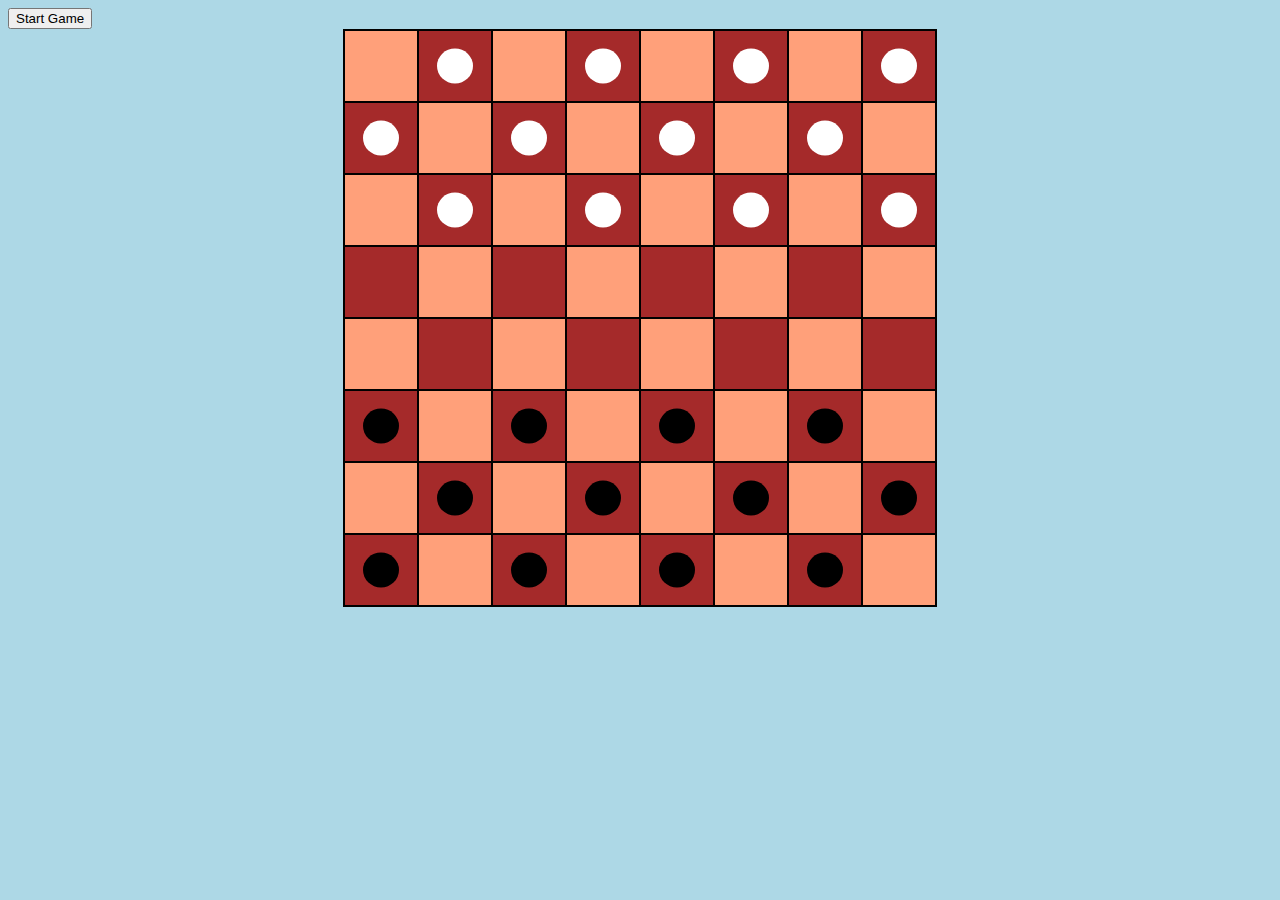
==== checkers/game.html @ bf5200de "hints" ====
<DOCTYPE html>
    <html>
        <head>
            <link  rel="stylesheet" href="style.css">
        </head>
        <button id="startGame" onclick="Start()">Start Game</button>
        <div id="winningStatus"></div>

        
        <table>
            <tr>
                <td class="Red"></td> 
            
                <td class="black" id="pc0" onclick="clickPiece('pc0','cell1')">O</td> 

                <td class="Red"></td>
                <td class="black" id="pc1" onclick="clickPiece('pc1','cell3')">O</td> 
                <td class="Red"></td> 
                <td class="black" id="pc2" onclick="clickPiece('pc2','cell5')">O</td> 
                <td class="Red"></td> 
                <td class="black" id="pc3" onclick="clickPiece('pc3','cell7')">O</td> 
    
            </tr>
            <tr>
                <td class="black" id="pc4" onclick="clickPiece('pc4','cell8')">O</td> 
                <td class="Red"></td> 
                <td class="black" id="pc5" onclick="clickPiece('pc5','cell10')">O</td> 
    
                <td class="Red"></td>
                <td class="black" id="pc6" onclick="clickPiece('pc6','cell12')">O</td> 
                <td class="Red"></td> 
                <td class="black" id="pc7" onclick="clickPiece('pc7','cell14')">O</td> 
                <td class="Red"></td>
            </tr>
            <tr>
                <td class="Red"></td> 
    
                <td class="black" id="pc8" onclick="clickPiece('pc8','cell17')">O</td> 
    
                <td class="Red"></td> 
                <td class="black" id="pc9" onclick="clickPiece('pc9','cell19')">O</td> 
                <td class="Red"></td> 
                <td class="black" id="pc10" onclick="clickPiece('pc10','cell21')">O</td>  
                <td class="Red"></td> 
                <td class="black" id="pc11" onclick="clickPiece('pc11','cell23')">O</td> 
            </tr>
            
            <tr>
                <td class="black" id="cell24" onclick="clickPiece('None','cell24')"></td> 
                <td class="Red"></td> 
                <td class="black" id="cell26" onclick="clickPiece('None','cell26')"></td>  
                <td class="Red"></td>
                <td class="black" id="cell28" onclick="clickPiece('None','cell28')"></td>  
                <td class="Red"></td>
                 <td class="black" id="cell30" onclick="clickPiece('None','cell30')"></td>  
                 <td class="Red"></td>
            </tr>
    
            <tr>
                <td class="Red"></td>
                 <td class="black" id="cell33" onclick="clickPiece('None','cell33')"></td>  
                 <td class="Red"></td> 
                 <td class="black" id="cell35" onclick="clickPiece('None','cell35')"></td> 
                <td class="Red"></td>
                 <td class="black" id="cell37" onclick="clickPiece('None','cell37')"></td>  
                 <td class="Red"></td>
                  <td class="black" id="cell39" onclick="clickPiece('None','cell39')"></td> 
            </tr>
            <!-- Red piece-->
            <tr>
                <td class="black" id="pc12" onclick="clickPiece('pc12','cell40')">X</td> 
                 <td class="Red"></td> 
                 <td class="black" id="pc13" onclick="clickPiece('pc13','cell42')">X</td> 
                  <td class="Red"></td>
                <td class="black" id="pc14" onclick="clickPiece('pc14','cell44')">X</td> 
                 <td class="Red"></td>
                  <td class="black" id="pc15" onclick="clickPiece('pc15','cell46')">X</td>  
                  <td class="Red"></td>
            </tr>
            
            <tr>
                <td class="Red"></td> 
                <td class="black" id="pc16" onclick="clickPiece('pc16','cell49')">X</td>  
                <td class="Red"></td>
                 <td class="black" id="pc17" onclick="clickPiece('pc17','cell51')">X</td> 
                <td class="Red"></td>
                 <td class="black" id="pc18" onclick="clickPiece('pc18','cell53')">X</td> 
                  <td class="Red"></td> 
                  <td class="black" id="pc19" onclick="clickPiece('pc19','cell55')">X</td> 
            </tr>
            <tr>
                <td class="black" id="pc20" onclick="clickPiece('pc20','cell56')">X</td>  
                <td class="Red"></td>
                 <td class="black" id="pc21" onclick="clickPiece('pc21','cell58')">X</td> 
                  <td class="Red"></td>
                <td class="black" id="pc22" onclick="clickPiece('pc22','cell60')">X</td> 
                 <td class="Red"></td> 
                 <td class="black" id="pc23" onclick="clickPiece('pc23','cell62')">X</td> 
                  <td class="Red"></td>
			</tr>
				  
        </table>
        <div id="Score">
        <div id="P1Score"></div> <div id="P2Score"></div>
    </div>
           
    <script src="Untitled-2.js"></script>
    
        
    </html>
---- checkers/style.css ----
table{
  background-color: #000000;
  margin-left: auto;
  margin-right: auto;
}
.Red{
    background-color: lightsalmon;
    width:70px;
    height:70px;

}
.black
{
    background-color: brown;
    width:50px;
    height:50px;
    color: blue;  
    text-align: center;
}

#pc0,#pc1,#pc2,#pc3,#pc4,#pc5,#pc6,#pc7,#pc8,#pc9,#pc10,#pc11 {
    position: relative;
  
  }
  
  #pc0::after,#pc1::after,#pc2::after,#pc3::after,#pc4::after,#pc5::after, 
  #pc6::after,#pc7::after,#pc8::after,#pc9::after,#pc10::after,#pc11::after
  {
    content: "";
   position: absolute;
    width: 50%;
    height: 50%;
    top: 50%;
    left: 50%;
    transform: translate(-50%, -50%);
    border-radius: 50%;
    background-color: white; /* we can remove this if we have the player choose a color*/
  
  }
  
  #pc0.clicked::after,#pc1.clicked::after,#pc2.clicked::after,#pc3.clicked::after,#pc4.clicked::after,#pc5.clicked::after,#pc6.clicked::after,
  #pc7.clicked::after,#pc8.clicked::after,#pc9.clicked::after,#pc10.clicked::after,#pc11.clicked::after
  {
    background-color: blue; /* identify when our piece has been clicked */
  }
  
  #pc0.king::after,#pc1.king::after,#pc2.king::after,#pc3.king::after,#pc4.king::after,#pc5.king::after, 
  #pc6.king::after,#pc7.king::after,#pc8.king::after,#pc9.king::after,#pc10.king::after,#pc11.king::after
  {
      background-color: Orange;
  }
  /* ----------------------------for player 2 pieces----------------------------------- */
  
#pc12,#pc13,#pc14,#pc15,#pc16,#pc17,#pc18,#pc19,#pc20,#pc21,#pc22,#pc23 {
  position: relative;

}

#pc12::after,#pc13::after,#pc14::after,#pc15::after,#pc16::after,#pc17::after, 
#pc18::after,#pc19::after,#pc20::after,#pc21::after,#pc22::after,#pc23::after
{
  content: "";
 position: absolute;
  width: 50%;
  height: 50%;
  top: 50%;
  left: 50%;
  transform: translate(-50%, -50%);
  border-radius: 50%;
  background-color: black; /* we can remove this if we have the player choose a color*/
  
}

#pc12.clicked::after,#pc13.clicked::after,#pc14.clicked::after,#pc15.clicked::after,#pc16.clicked::after, #pc17.clicked::after,
#pc18.clicked::after,#pc19.clicked::after,#pc20.clicked::after,#pc21.clicked::after,#pc22.clicked::after,#pc23.clicked::after
{
  background-color: purple; /* identify when our piece has been clicked */
}

#pc12.king::after,#pc13.king::after,#pc14.king::after,#pc15.king::after,#pc16.king::after,#pc17.king::after, 
#pc18.king::after,#pc19.king::after,#pc20.king::after,#pc21.king::after,#pc22.king::after,#pc23.king::after
{
    background-color: Orange;
}



#P1Score,#P2Score
{
  font-size: 35px;
  color: grey;
  margin-left: auto;

}
#winningStatus
{
  font-size: 50PX;
}


body{
  background-color: lightblue;
}










/* this is needed since non existen cell id will be created when pieces moved*/
[id^='cell']{
  position: relative;

}

/*this work the hints*/
#cell1.hint::after,
#cell2.hint::after,
#cell3.hint::after,
#cell4.hint::after,
#cell5.hint::after,
#cell6.hint::after,
#cell7.hint::after,
#cell8.hint::after,
#cell9.hint::after,
#cell10.hint::after,
#cell11.hint::after,
#cell12.hint::after,
#cell13.hint::after,
#cell14.hint::after,
#cell15.hint::after,
#cell16.hint::after,
#cell17.hint::after,
#cell18.hint::after,
#cell19.hint::after,
#cell20.hint::after,
#cell21.hint::after,
#cell22.hint::after,
#cell23.hint::after,
#cell24.hint::after,
#cell25.hint::after,
#cell26.hint::after,
#cell27.hint::after,
#cell28.hint::after,
#cell29.hint::after,
#cell30.hint::after,
#cell31.hint::after,
#cell32.hint::after,
#cell33.hint::after,
#cell34.hint::after,
#cell35.hint::after,
#cell36.hint::after,
#cell37.hint::after,
#cell38.hint::after,
#cell39.hint::after,
#cell40.hint::after,
#cell41.hint::after,
#cell42.hint::after,
#cell43.hint::after,
#cell44.hint::after,
#cell45.hint::after,
#cell46.hint::after,
#cell47.hint::after,
#cell48.hint::after,
#cell49.hint::after,
#cell50.hint::after,
#cell51.hint::after,
#cell52.hint::after,
#cell53.hint::after,
#cell54.hint::after,
#cell55.hint::after,
#cell56.hint::after,
#cell57.hint::after,
#cell58.hint::after,
#cell59.hint::after,
#cell60.hint::after,
#cell61.hint::after,
#cell62.hint::after,
#cell63.hint::after
{
  content: "";
 position: absolute;
  width: 50%;
  height: 50%;
  top: 50%;
  left: 50%;
  transform: translate(-50%, -50%);

  border-radius: 50%;
  border: solid chartreuse 5px;
}
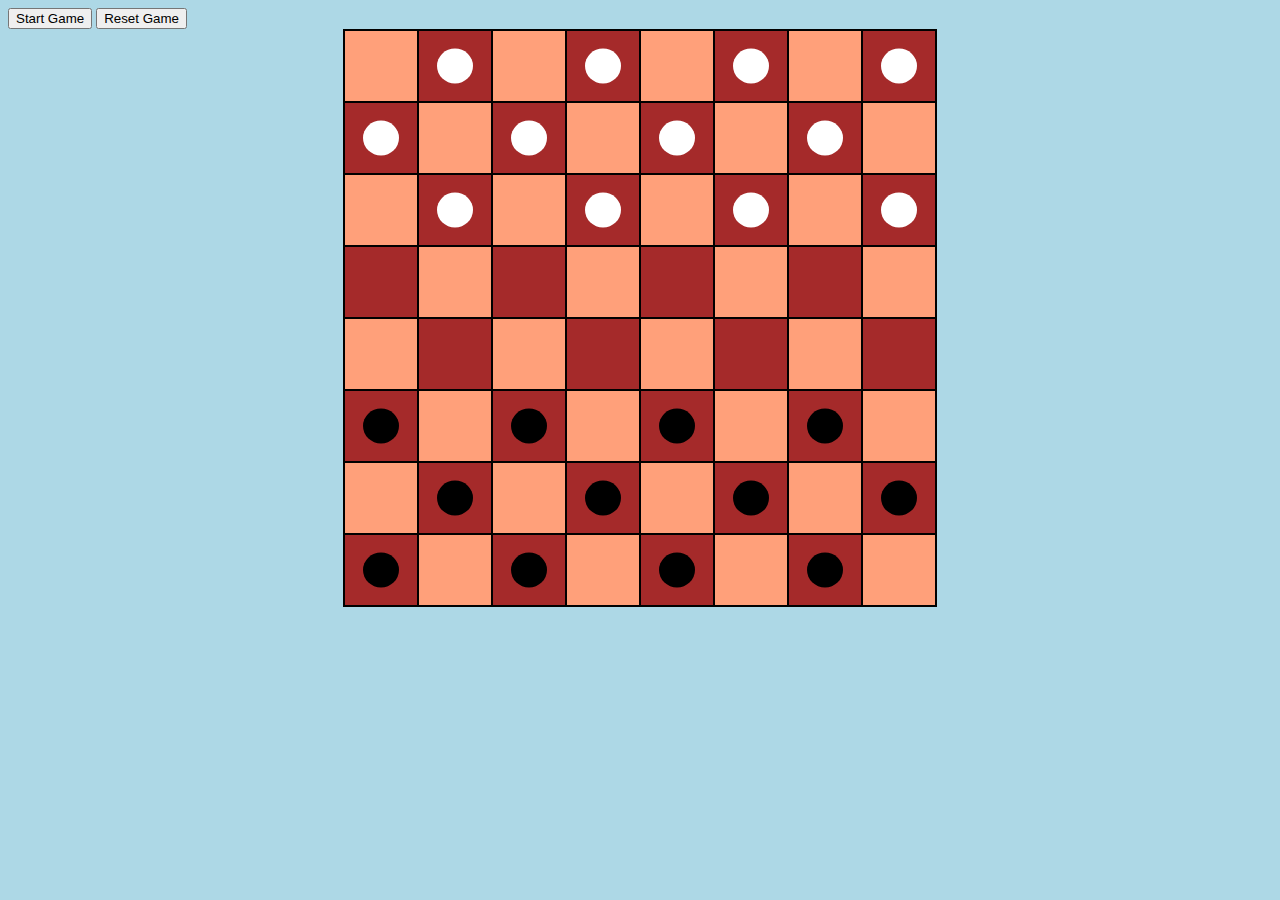
==== commit a82b7f41: "Merge pull request #1 from Bernie091/Bernardo" ====
--- a/checkers/game.html
+++ b/checkers/game.html
@@ -2,8 +2,10 @@
     <html>
         <head>
             <link  rel="stylesheet" href="style.css">
+            <meta name="viewport" content="width=device-width, initial-scale=1.0">
         </head>
         <button id="startGame" onclick="Start()">Start Game</button>
+        <button id="reset" onclick="Reset()"> Reset Game</button>
         <div id="winningStatus"></div>
 
         
@@ -104,7 +106,7 @@
         <div id="P1Score"></div> <div id="P2Score"></div>
     </div>
            
-    <script src="Untitled-2.js"></script>
+    <script src="LogicGame1.js"></script>
     
         
     </html>
--- a/checkers/style.css
+++ b/checkers/style.css
@@ -34,21 +34,31 @@
     left: 50%;
     transform: translate(-50%, -50%);
     border-radius: 50%;
-    background-color: white; /* we can remove this if we have the player choose a color*/
-  
-  }
-  
+    background-color: white; 
+  
+  }
+  /*
   #pc0.clicked::after,#pc1.clicked::after,#pc2.clicked::after,#pc3.clicked::after,#pc4.clicked::after,#pc5.clicked::after,#pc6.clicked::after,
   #pc7.clicked::after,#pc8.clicked::after,#pc9.clicked::after,#pc10.clicked::after,#pc11.clicked::after
   {
-    background-color: blue; /* identify when our piece has been clicked */
-  }
-  
+    background-color: blue; 
+  }
+
+
+  #pc12.clicked::after,#pc13.clicked::after,#pc14.clicked::after,#pc15.clicked::after,#pc16.clicked::after, #pc17.clicked::after,
+#pc18.clicked::after,#pc19.clicked::after,#pc20.clicked::after,#pc21.clicked::after,#pc22.clicked::after,#pc23.clicked::after
+{
+  background-color: purple; 
+}
+*/
   #pc0.king::after,#pc1.king::after,#pc2.king::after,#pc3.king::after,#pc4.king::after,#pc5.king::after, 
   #pc6.king::after,#pc7.king::after,#pc8.king::after,#pc9.king::after,#pc10.king::after,#pc11.king::after
   {
       background-color: Orange;
   }
+
+
+
   /* ----------------------------for player 2 pieces----------------------------------- */
   
 #pc12,#pc13,#pc14,#pc15,#pc16,#pc17,#pc18,#pc19,#pc20,#pc21,#pc22,#pc23 {
@@ -71,11 +81,7 @@
   
 }
 
-#pc12.clicked::after,#pc13.clicked::after,#pc14.clicked::after,#pc15.clicked::after,#pc16.clicked::after, #pc17.clicked::after,
-#pc18.clicked::after,#pc19.clicked::after,#pc20.clicked::after,#pc21.clicked::after,#pc22.clicked::after,#pc23.clicked::after
-{
-  background-color: purple; /* identify when our piece has been clicked */
-}
+
 
 #pc12.king::after,#pc13.king::after,#pc14.king::after,#pc15.king::after,#pc16.king::after,#pc17.king::after, 
 #pc18.king::after,#pc19.king::after,#pc20.king::after,#pc21.king::after,#pc22.king::after,#pc23.king::after
